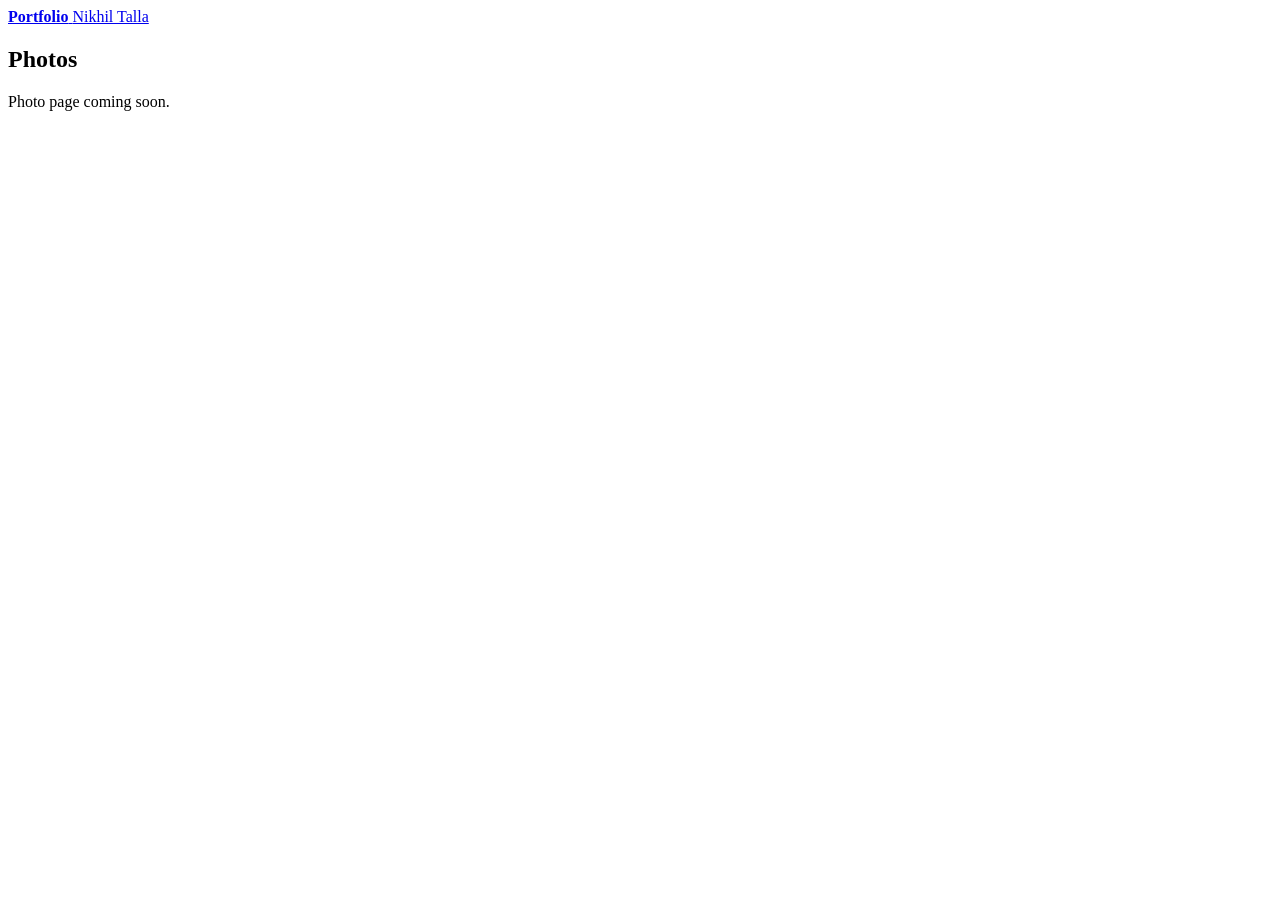
==== photos.html @ 139ee75e "updated project details and made ui changes to various sections" ====
<!DOCTYPE HTML>
<!--
	Forty by HTML5 UP
	html5up.net | @ajlkn
	Free for personal and commercial use under the CCA 3.0 license (html5up.net/license)
-->
<html>
	<head>
		<title>Photos | Nikhil Talla</title>
		<meta charset="utf-8" />
		<meta name="viewport" content="width=device-width, initial-scale=1, user-scalable=no" />
		<link rel="stylesheet" href="assets/css/main.css" />
		<link rel="shortcut icon" type="image/x-icon" href="favicon.ico" />
		<noscript><link rel="stylesheet" href="assets/css/noscript.css" /></noscript>
	</head>
	<body class="is-preload">
		<div id="wrapper">
			<header id="header">
				<a href="index.html" class="logo"><strong>Portfolio</strong> <span>Nikhil Talla</span></a>
			</header>
			<div id="main" class="alt">
				<section id="one">
					<div class="inner">
						<header class="major">
							<h1>Photos</h1>
						</header>
						<p>Photo page coming soon.</p>
					</div>
				</section>
			</div>
		</div>
		<script src="assets/js/jquery.min.js"></script>
		<script src="assets/js/jquery.scrolly.min.js"></script>
		<script src="assets/js/jquery.scrollex.min.js"></script>
		<script src="assets/js/browser.min.js"></script>
		<script src="assets/js/breakpoints.min.js"></script>
		<script src="assets/js/util.js"></script>
		<script src="assets/js/main.js"></script>
	</body>
</html>
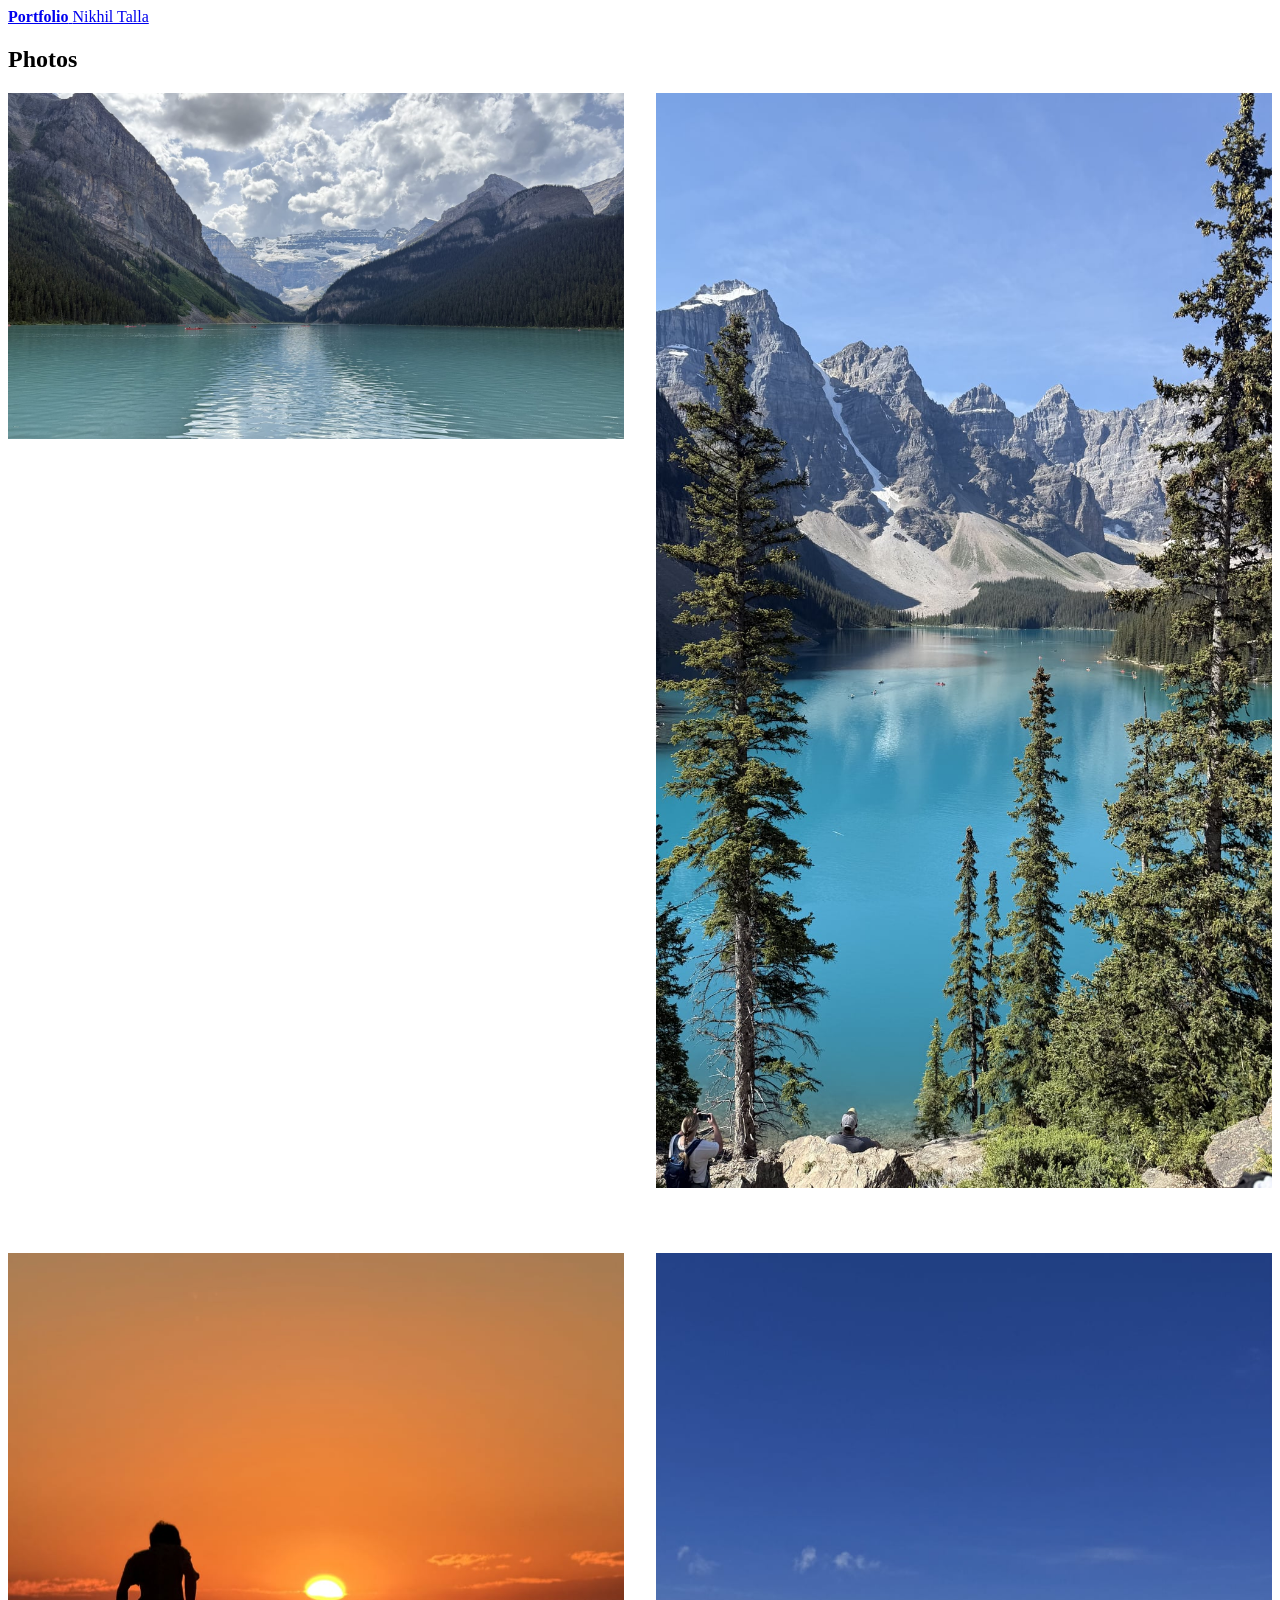
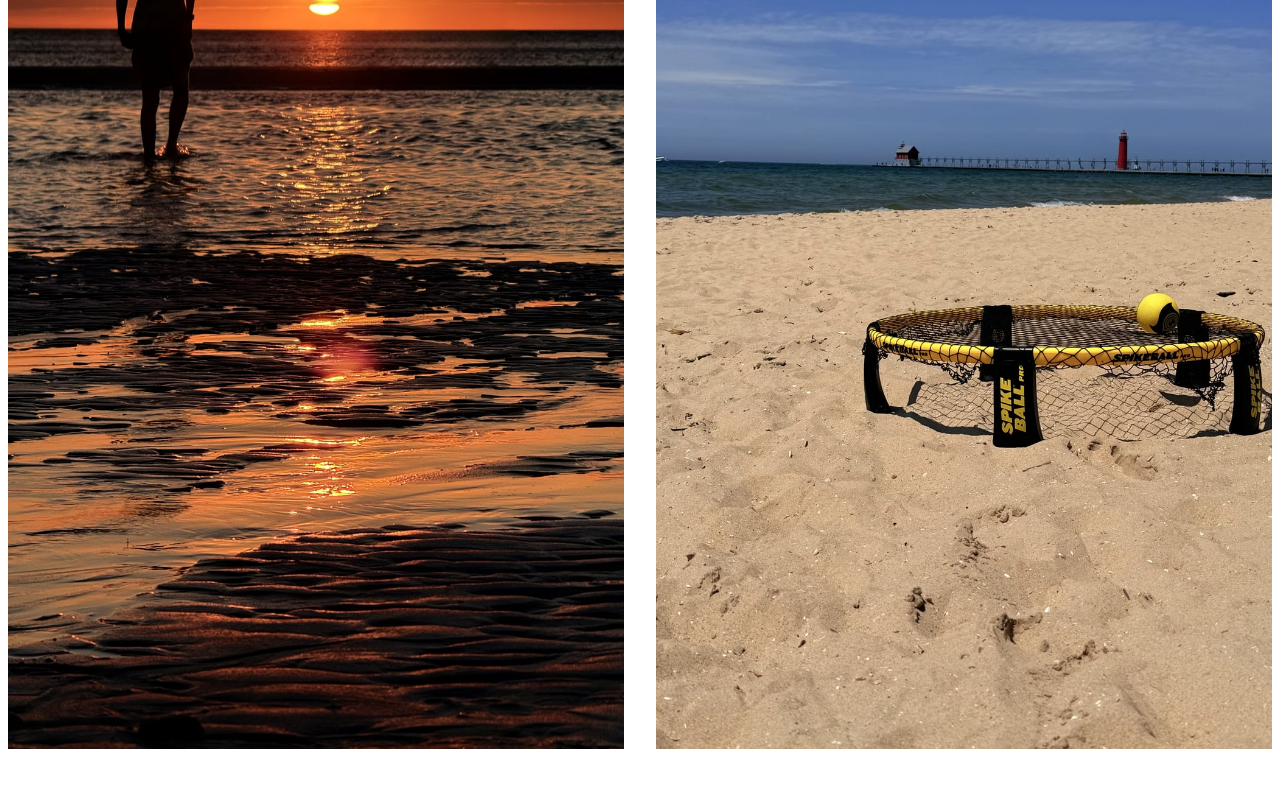
==== commit 1cf11e59: "Added pictures to Pictures page" ====
--- a/photos.html
+++ b/photos.html
@@ -10,6 +10,7 @@
 		<meta charset="utf-8" />
 		<meta name="viewport" content="width=device-width, initial-scale=1, user-scalable=no" />
 		<link rel="stylesheet" href="assets/css/main.css" />
+		<link rel="stylesheet" href="assets/css/photos.css" />
 		<link rel="shortcut icon" type="image/x-icon" href="favicon.ico" />
 		<noscript><link rel="stylesheet" href="assets/css/noscript.css" /></noscript>
 	</head>
@@ -24,7 +25,32 @@
 						<header class="major">
 							<h1>Photos</h1>
 						</header>
-						<p>Photo page coming soon.</p>
+						<div class="photo-gallery">
+							<figure>
+								<a href="images/Picture_Banff_LakeLouise.jpg">
+									<img src="images/Picture_Banff_LakeLouise.jpg" alt="Lake Louise in Banff National Park" width="1800" height="1012" decoding="async" />
+								</a>
+								<figcaption>Lake Louise &middot; Banff, Alberta</figcaption>
+							</figure>
+							<figure>
+								<a href="images/Picture_Banff_MoraineLake.jpg">
+									<img src="images/Picture_Banff_MoraineLake.jpg" alt="Moraine Lake in Banff National Park" width="1012" height="1800" decoding="async" />
+								</a>
+								<figcaption>Moraine Lake &middot; Banff, Alberta</figcaption>
+							</figure>
+							<figure>
+								<a href="images/Picture_CapeCod_MayflowerBeach.jpg">
+									<img src="images/Picture_CapeCod_MayflowerBeach.jpg" alt="Mayflower Beach on Cape Cod" width="1012" height="1800" loading="lazy" decoding="async" />
+								</a>
+								<figcaption>Mayflower Beach &middot; Cape Cod, Massachusetts</figcaption>
+							</figure>
+							<figure>
+								<a href="images/Picture_GrandHaven.jpg">
+									<img src="images/Picture_GrandHaven.jpg" alt="Grand Haven, Michigan" width="1012" height="1800" loading="lazy" decoding="async" />
+								</a>
+								<figcaption>Grand Haven &middot; Michigan</figcaption>
+							</figure>
+						</div>
 					</div>
 				</section>
 			</div>
--- a/assets/css/photos.css
+++ b/assets/css/photos.css
@@ -0,0 +1,41 @@
+.photo-gallery {
+	display: grid;
+	grid-template-columns: repeat(2, minmax(0, 1fr));
+	gap: 2em;
+}
+
+.photo-gallery figure {
+	margin: 0;
+	min-width: 0;
+}
+
+.photo-gallery a {
+	display: block;
+	border: 0;
+}
+
+.photo-gallery a:focus-visible {
+	outline: 2px solid #9bf1ff;
+	outline-offset: 5px;
+}
+
+.photo-gallery img {
+	display: block;
+	width: 100%;
+	height: auto;
+}
+
+.photo-gallery figcaption {
+	margin-top: 0.65em;
+	font-size: 0.95em;
+	line-height: 1.5;
+	color: rgba(255, 255, 255, 0.8);
+	letter-spacing: 0;
+}
+
+@media screen and (max-width: 736px) {
+	.photo-gallery {
+		grid-template-columns: minmax(0, 1fr);
+		gap: 1.5em;
+	}
+}
